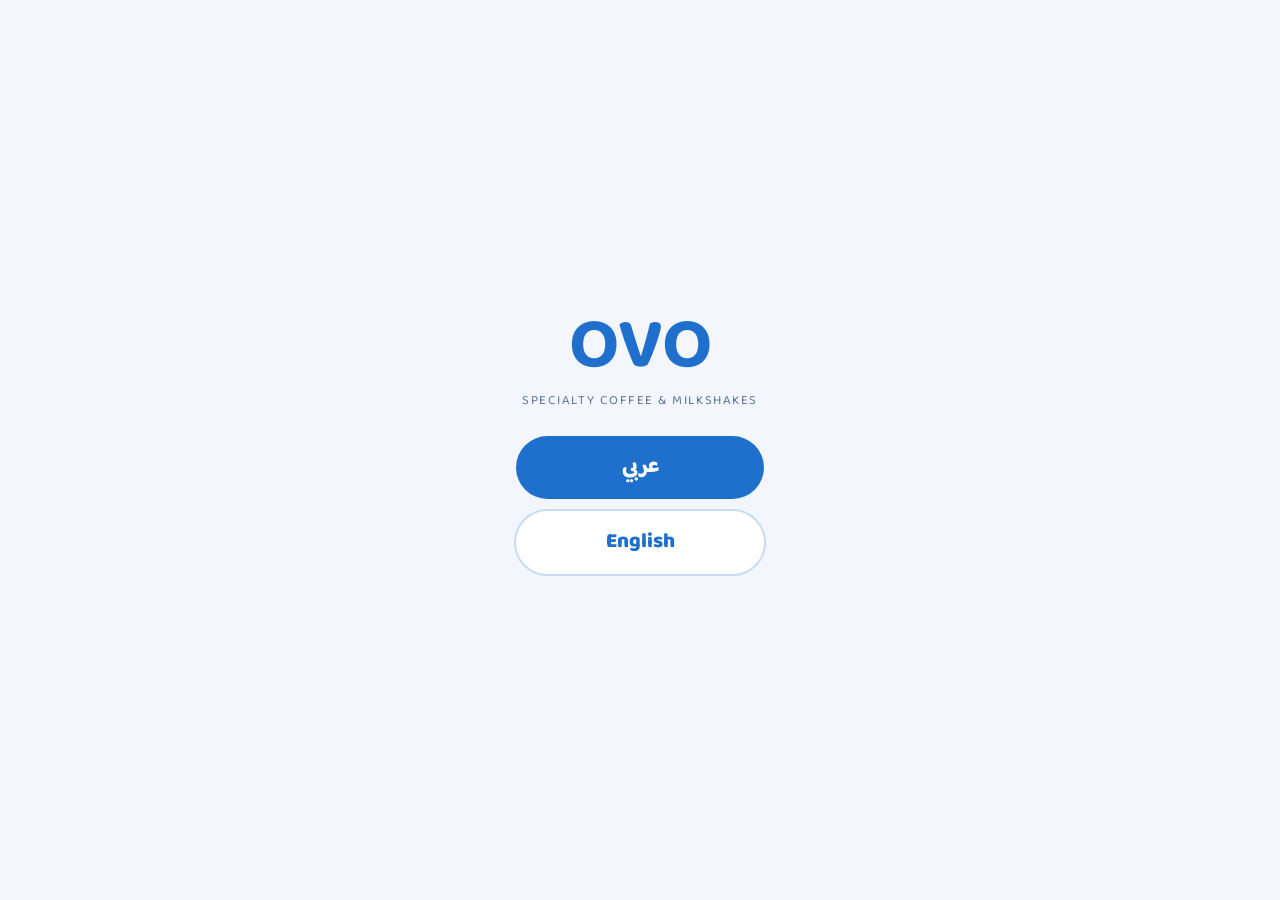
==== index.html @ 19b90abf "Add OVO drink menu (Arabic & English)" ====
<!doctype html><html lang="ar"><head><meta charset="utf-8"><meta name="viewport" content="width=device-width,initial-scale=1">
<title>OVO Menu</title>
<link rel="stylesheet" href="https://fonts.googleapis.com/css2?family=Baloo+Bhaijaan+2:wght@600;800&display=swap">
<style>
body{margin:0;min-height:100vh;display:flex;align-items:center;justify-content:center;background:#F3F7FD;color:#12305C;font-family:"Baloo Bhaijaan 2",system-ui,sans-serif}
main{text-align:center;padding:16px}
h1{font-size:4.5rem;color:#1F6FCC;margin:0;line-height:1}
p{margin:4px 0 24px;letter-spacing:.12em;text-transform:uppercase;font-size:.8rem;color:#5D7396}
a{display:block;margin:10px auto;width:220px;padding:14px;border-radius:999px;background:#1F6FCC;color:#fff;text-decoration:none;font-size:1.3rem;font-weight:800}
a.en{background:#fff;color:#1F6FCC;border:2px solid #C9DBF2}
@media (prefers-color-scheme:dark){body{background:#0A1428;color:#E6EEFB}a.en{background:#11203D;color:#6AA6F2;border-color:#24395D}}
</style></head><body><main>
<h1>OVO</h1><p>Specialty Coffee &amp; Milkshakes</p>
<a href="ar.html">عربي</a><a class="en" href="en.html" lang="en">English</a>
</main></body></html>
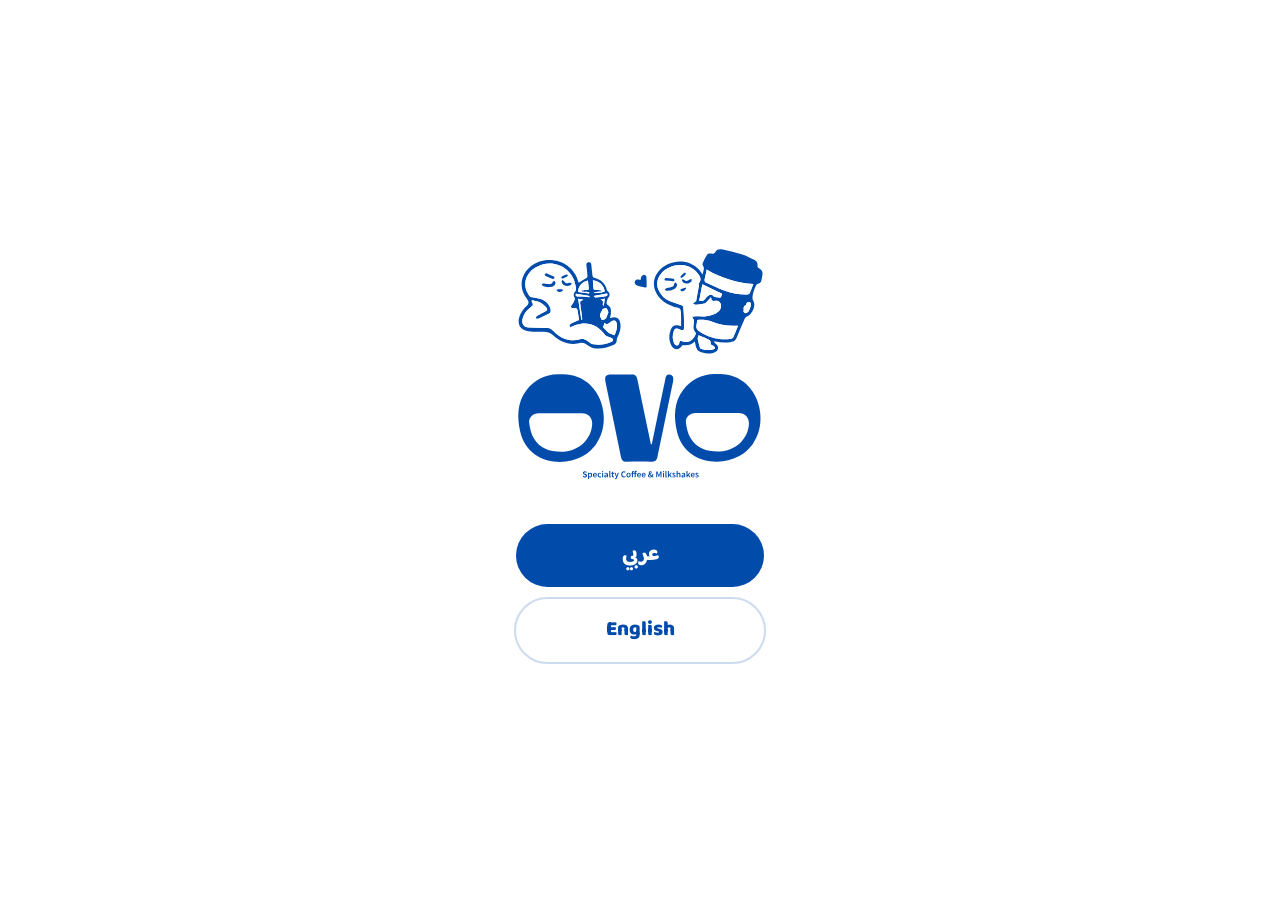
==== commit 0815c4ac: "Apply OVO logo, icon and blue-and-white brand colours Use the official logo and icon on all pages an" ====
--- a/index.html
+++ b/index.html
@@ -1,15 +1,20 @@
 <!doctype html><html lang="ar"><head><meta charset="utf-8"><meta name="viewport" content="width=device-width,initial-scale=1">
 <title>OVO Menu</title>
+<link rel="icon" href="assets/favicon.svg" type="image/svg+xml">
+<link rel="icon" href="assets/favicon-32.png" sizes="32x32" type="image/png">
+<link rel="apple-touch-icon" href="assets/apple-touch-icon.png">
 <link rel="stylesheet" href="https://fonts.googleapis.com/css2?family=Baloo+Bhaijaan+2:wght@600;800&display=swap">
 <style>
-body{margin:0;min-height:100vh;display:flex;align-items:center;justify-content:center;background:#F3F7FD;color:#12305C;font-family:"Baloo Bhaijaan 2",system-ui,sans-serif}
+:root{color-scheme:only light}
+body{margin:0;min-height:100vh;display:flex;align-items:center;justify-content:center;background:#fff;color:#014BAA;font-family:"Baloo Bhaijaan 2",system-ui,sans-serif}
 main{text-align:center;padding:16px}
-h1{font-size:4.5rem;color:#1F6FCC;margin:0;line-height:1}
-p{margin:4px 0 24px;letter-spacing:.12em;text-transform:uppercase;font-size:.8rem;color:#5D7396}
-a{display:block;margin:10px auto;width:220px;padding:14px;border-radius:999px;background:#1F6FCC;color:#fff;text-decoration:none;font-size:1.3rem;font-weight:800}
-a.en{background:#fff;color:#1F6FCC;border:2px solid #C9DBF2}
-@media (prefers-color-scheme:dark){body{background:#0A1428;color:#E6EEFB}a.en{background:#11203D;color:#6AA6F2;border-color:#24395D}}
+.brand{box-sizing:border-box;width:300px;max-width:100%;margin:0 auto 22px;padding:22px 26px;background:#fff;border-radius:28px}
+.brand img{display:block;width:100%;height:auto}
+.brand .icon{margin-bottom:18px}
+h1{margin:0;line-height:0}
+a{display:block;margin:10px auto;width:220px;padding:14px;border-radius:999px;background:#014BAA;color:#fff;text-decoration:none;font-size:1.3rem;font-weight:800}
+a.en{background:#fff;color:#014BAA;border:2px solid #CCDBEE}
 </style></head><body><main>
-<h1>OVO</h1><p>Specialty Coffee &amp; Milkshakes</p>
+<div class="brand"><img class="icon" src="assets/ovo-icon.svg" alt="" width="443" height="191"><h1><img src="assets/ovo-logo.svg" alt="OVO Specialty Coffee &amp; Milkshakes" width="298" height="130"></h1></div>
 <a href="ar.html">عربي</a><a class="en" href="en.html" lang="en">English</a>
 </main></body></html>
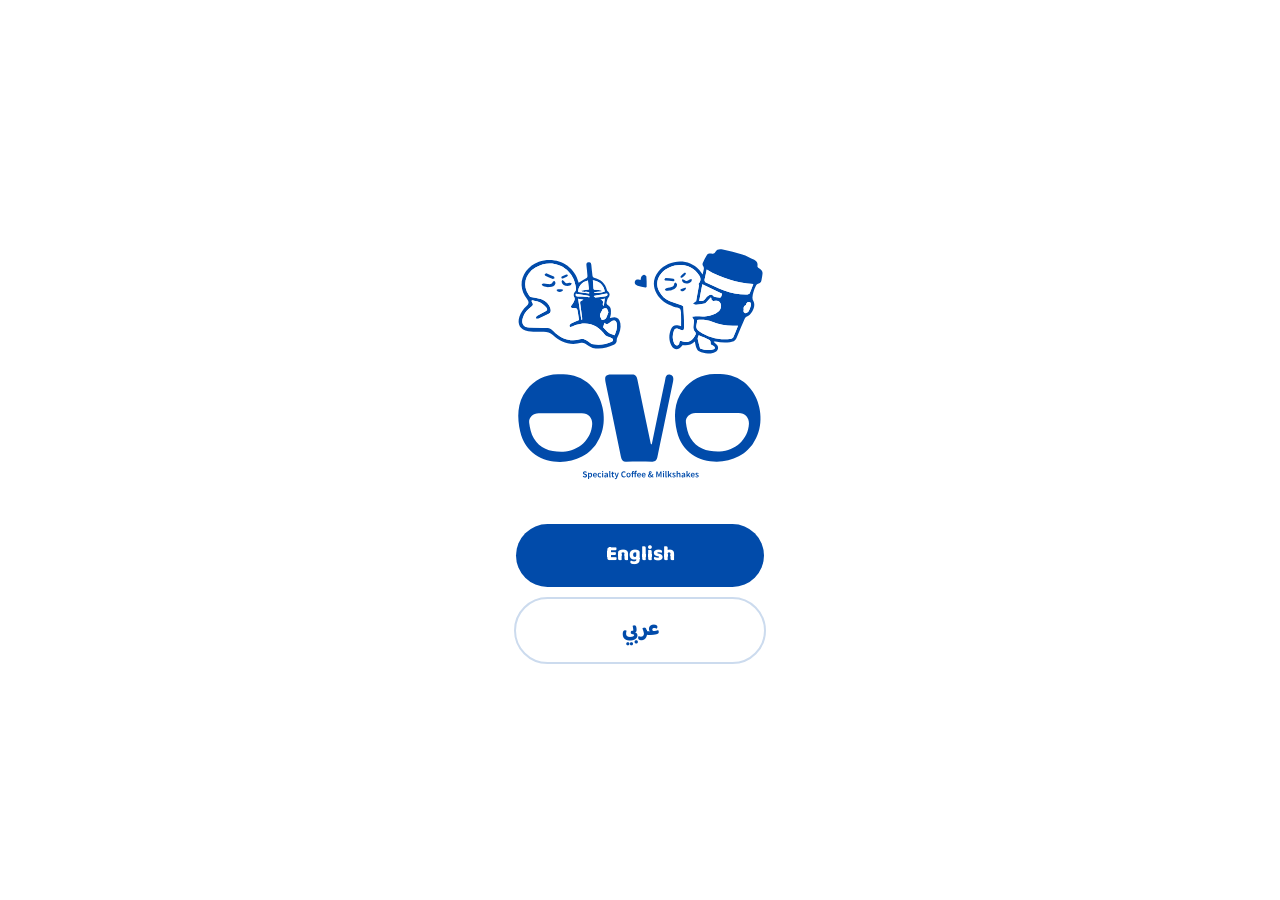
==== commit f7adf3e6: "Fix whipping cream price and show English first Set whipping cream to 25 EGP on hot drinks, unify th" ====
--- a/index.html
+++ b/index.html
@@ -13,8 +13,8 @@
 .brand .icon{margin-bottom:18px}
 h1{margin:0;line-height:0}
 a{display:block;margin:10px auto;width:220px;padding:14px;border-radius:999px;background:#014BAA;color:#fff;text-decoration:none;font-size:1.3rem;font-weight:800}
-a.en{background:#fff;color:#014BAA;border:2px solid #CCDBEE}
+a.ar{background:#fff;color:#014BAA;border:2px solid #CCDBEE}
 </style></head><body><main>
 <div class="brand"><img class="icon" src="assets/ovo-icon.svg" alt="" width="443" height="191"><h1><img src="assets/ovo-logo.svg" alt="OVO Specialty Coffee &amp; Milkshakes" width="298" height="130"></h1></div>
-<a href="ar.html">عربي</a><a class="en" href="en.html" lang="en">English</a>
+<a href="en.html" lang="en">English</a><a class="ar" href="ar.html">عربي</a>
 </main></body></html>
